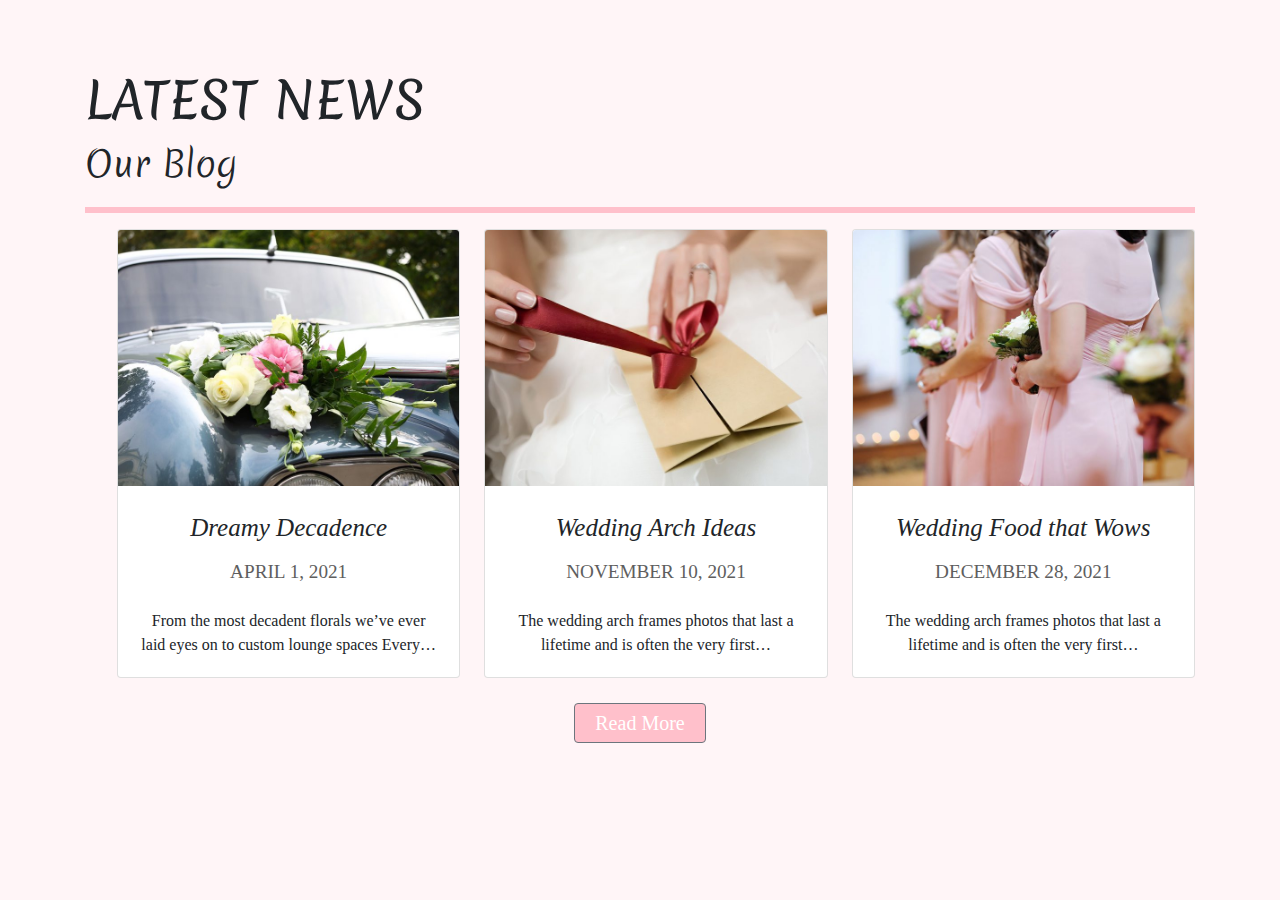
==== yamini/index2.html @ 884143a7 "yamini's correction left" ====
<!DOCTYPE html>
<html lang="en">
<head>
    <meta charset="UTF-8">
    <meta http-equiv="X-UA-Compatible" content="IE=edge">
    <meta name="viewport" content="width=device-width, initial-scale=1.0">
    <link rel="stylesheet" href="https://maxcdn.bootstrapcdn.com/bootstrap/4.0.0/css/bootstrap.min.css" integrity="sha384-Gn5384xqQ1aoWXA+058RXPxPg6fy4IWvTNh0E263XmFcJlSAwiGgFAW/dAiS6JXm" crossorigin="anonymous">
     <script src="https://maxcdn.bootstrapcdn.com/bootstrap/4.0.0/js/bootstrap.min.js" integrity="sha384-JZR6Spejh4U02d8jOt6vLEHfe/JQGiRRSQQxSfFWpi1MquVdAyjUar5+76PVCmYl" crossorigin="anonymous"></script>
     <link rel="stylesheet" href="index.css">
     <link
      href="https://fonts.googleapis.com/css2?family=Merienda:wght@700&display=swap"
      rel="stylesheet"
    />
     <title>Document</title>
    <style>
        /* .h3tag{
            font-family: 'Merienda', cursive;
        }
        .h3tag + p {
            font-family: serif;
            font-size: 1.5vw;
            color: #5e5e5e;
        } */
    </style>
</head>
<body>
    <div class="container">
        <h1 class="h1tag">LATEST NEWS</h1>
        <span class="itag">Our Blog</span><hr class="hrtae">
    </div>
    <div class="container">
        <div class="d-flex flex-row ml-2 or">
        <div  onclick="window.open('add.html','_parent')"class="card ml-4 text-center or" style="width: 24rem;">
            <img class="card-img-top" src="c1.jpg" alt="Card image cap">
            <div class="card-body">
                <h2><i class="itah">Dreamy Decadence</i></h2>
                <p class="ptag">APRIL 1, 2021</p>
              <p class="card-text">From the most decadent florals we’ve ever laid eyes on to custom lounge spaces Every…</p>
            </div>
          </div>
          <div  onclick="window.open('add2.html', '_parent')" class="card ml-4 text-center or" style="width: 24rem;">
            <img class="card-img-top" src="c2.jpg" alt="Card image cap">
            <div class="card-body">
                <h2><i class="itah">Wedding Arch Ideas</i></h2>
                <p class="ptag">NOVEMBER 10, 2021</p>
              <p class="card-text">The wedding arch frames photos that last a lifetime and is often the very first…</p>
            </div>
          </div>
          <div  onclick="window.open('add3.html', '_parent')" class="card ml-4 text-center or" style="width: 24rem;">
            <img class="card-img-top" src="c3.jpg" alt="Card image cap">
            <div class="card-body">
                <h2><i class="itah">Wedding Food that Wows</i></h2>
                <p class="ptag">DECEMBER 28, 2021</p>
              <p class="card-text">The wedding arch frames photos that last a lifetime and is often the very first…</p>
            </div>
          </div>
          </div>
    </div>
    <div class="continer text-center">
        <button type="button" class="btn btn-outline-secondary hove">Read More</button>
    </div>
</body>
</html>
---- yamini/index.css ----
body{
    background-color: rgb(255, 245, 247);
    font-family: serif;
}
.img{
    height: 150px;
}
.htag{
    margin-top: 4px;
    font-size: 45px;
    font-weight:300;
    font-family: 'Merienda', cursive;
}
.itag{
    font-size: 35px;
    font-weight: 300;
    font-family: 'Merienda', cursive;
}
.ptag{
    /* font-weight: 600; */
    padding: 6px;
    font-family: serif;
    font-size: 1.5vw;
    color: #5e5e5e;
}
.h3tag{
    margin: 8px;
    font-family: 'Merienda', cursive;
}
.image{
     width:500px;
}
.hrtag{
    border:1px solid pink
}
.imagee{
    width: 100%;
    height: 600px;
}
.dream{
    position: relative;
}
.locate{
    position:absolute;
    width: 50%;
    height: 400px;
    border: 1px solid wheat;
    background-color:white;
     right: 25%;
     left: 25%;
     bottom: 20%;
     text-align: center;
}
#htag{
    margin-top:55px;
    font-size: 50px;
    font-weight: 400;
    font-family: 'Merienda', cursive;
}
#itag{
    font-size: 45px;
    font-weight:300;
    margin-top:20px; 
    font-family: serif;
}
.btn.btn-outline-secondary.hove{
    padding:4px 20px;
    margin-top: 25px;
    background-color:#ffc0cb;
    color: white;
    font-size: 20px;

}
.btn.btn-outline-secondary.hove:hover{
    background-color: grey;
}
.h1tag{
    margin-top:70px;
    font-size: 50px;
    font-weight: 400;
    font-family: 'Merienda', cursive;
}
/* .itags{
    font-size: 45px;
    font-weight:300;
    margin-top:10px; 
} */
.hrtae{
    border:3px solid pink;
}
.itah{
    font-size: 25px;
    font-weight: 400;
    font-family: cursive;
}

 /* Responsive design */
 @media (max-width: 800px) {
     .image{
         width: 100%;
     }
    .d-flex.justify-content-start.mb-3.or{
        flex-direction: column;
    }
    .p-2.c{
        order:2;
    }
    .p-2.d{
        order:1;
    }
    .locate{
        width: 70%;
        left: 10%;

    }
    #htag{
        font-size: 40px;
        padding:4px 0;
    }
    .d-flex.flex-row.ml-2.or{
        flex-direction: column !important;
        margin:10px 0 !important;
        width: 100%;
    }
    .card.ml-4.text-center.or{
        margin: 10px 0 !important;
        width: 100% !important;
    }
  }
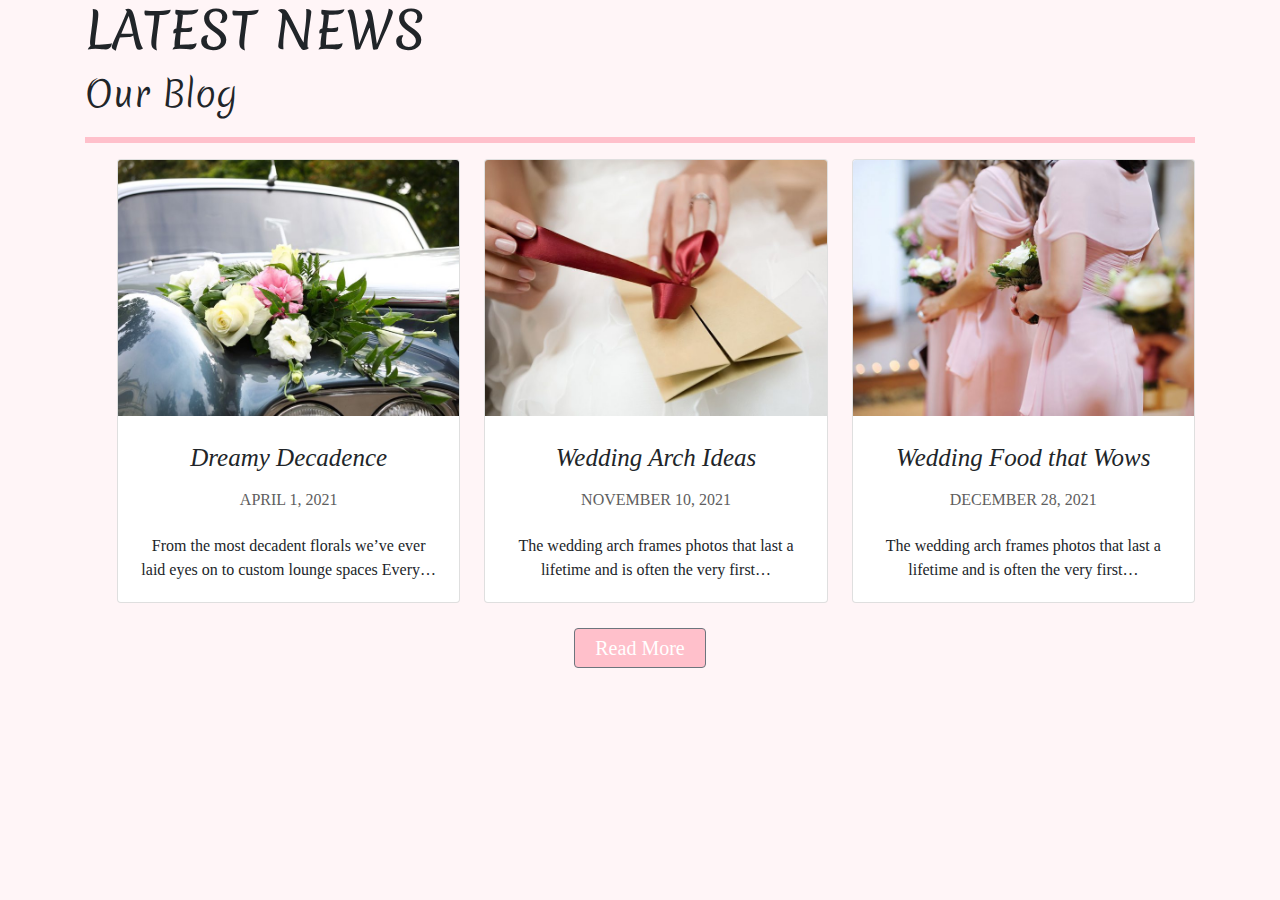
==== commit c98a388f: "view more button resolved" ====
--- a/yamini/index2.html
+++ b/yamini/index2.html
@@ -30,7 +30,7 @@
     </div>
     <div class="container">
         <div class="d-flex flex-row ml-2 or">
-        <div  onclick="window.open('add.html','_parent')"class="card ml-4 text-center or" style="width: 24rem;">
+        <div  onclick="window.open('add.html','_parent')"class="card ml-4 text-center or" style="width: 24rem; cursor: pointer;">
             <img class="card-img-top" src="c1.jpg" alt="Card image cap">
             <div class="card-body">
                 <h2><i class="itah">Dreamy Decadence</i></h2>
@@ -38,7 +38,7 @@
               <p class="card-text">From the most decadent florals we’ve ever laid eyes on to custom lounge spaces Every…</p>
             </div>
           </div>
-          <div  onclick="window.open('add2.html', '_parent')" class="card ml-4 text-center or" style="width: 24rem;">
+          <div  onclick="window.open('add2.html', '_parent')" class="card ml-4 text-center or" style="width: 24rem; cursor: pointer;">
             <img class="card-img-top" src="c2.jpg" alt="Card image cap">
             <div class="card-body">
                 <h2><i class="itah">Wedding Arch Ideas</i></h2>
@@ -46,7 +46,7 @@
               <p class="card-text">The wedding arch frames photos that last a lifetime and is often the very first…</p>
             </div>
           </div>
-          <div  onclick="window.open('add3.html', '_parent')" class="card ml-4 text-center or" style="width: 24rem;">
+          <div  onclick="window.open('add3.html', '_parent')" class="card ml-4 text-center or" style="width: 24rem; cursor: pointer;">
             <img class="card-img-top" src="c3.jpg" alt="Card image cap">
             <div class="card-body">
                 <h2><i class="itah">Wedding Food that Wows</i></h2>
@@ -57,7 +57,7 @@
           </div>
     </div>
     <div class="continer text-center">
-        <button type="button" class="btn btn-outline-secondary hove">Read More</button>
+        <button onclick="parent.iframe[2].scrollIntoView()" type="button" class="btn btn-outline-secondary hove">Read More</button>
     </div>
 </body>
 </html>
--- a/yamini/index.css
+++ b/yamini/index.css
@@ -20,7 +20,7 @@
     /* font-weight: 600; */
     padding: 6px;
     font-family: serif;
-    font-size: 1.5vw;
+/*     font-size: 1.5vw; */
     color: #5e5e5e;
 }
 .h3tag{
@@ -75,7 +75,7 @@
     background-color: grey;
 }
 .h1tag{
-    margin-top:70px;
+/*     margin-top:70px; */
     font-size: 50px;
     font-weight: 400;
     font-family: 'Merienda', cursive;
